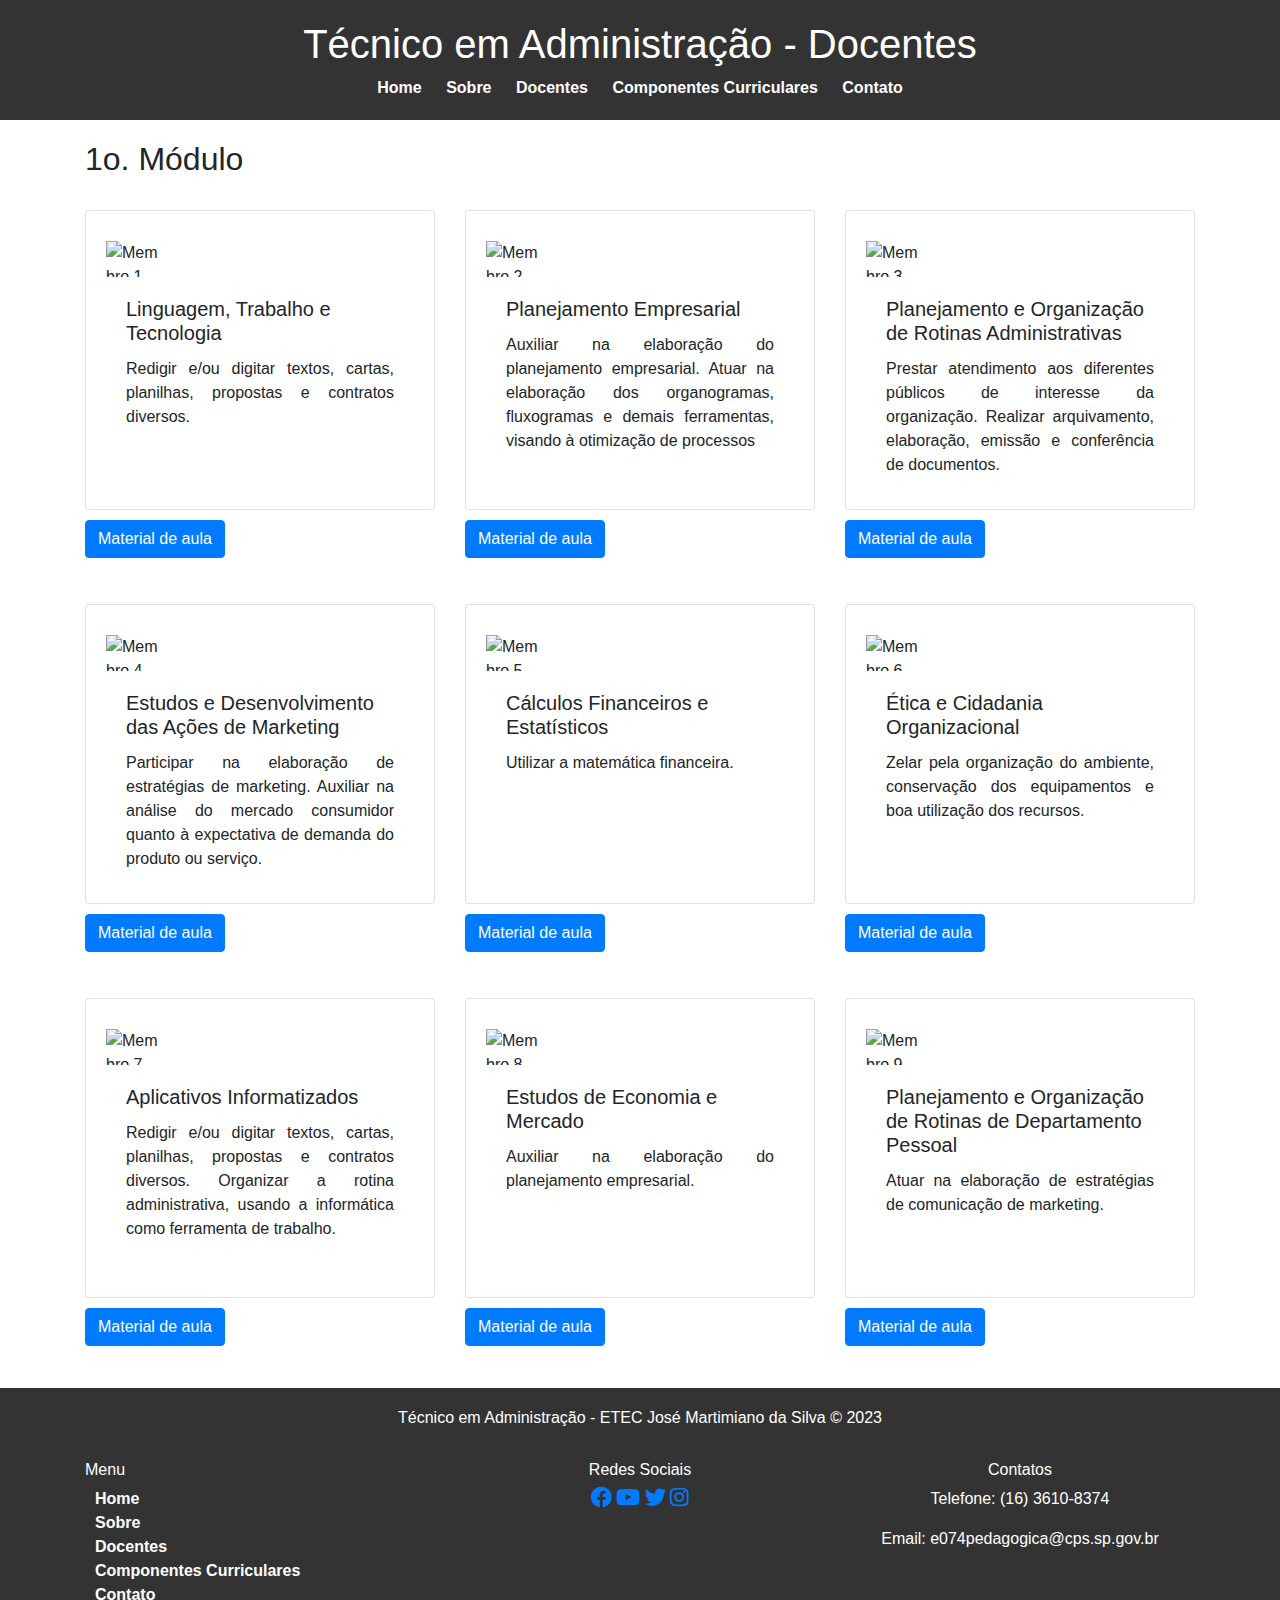
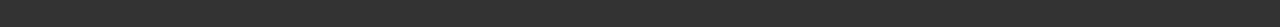
==== componentes.html @ 1e59bf56 "Add files via upload" ====
<!DOCTYPE html>
<html lang="pt-br">

<head>
    <meta charset="UTF-8">
    <meta name="viewport" content="width=device-width, initial-scale=1.0">

    <title>Técnico em Administração</title>


    <link rel="stylesheet" href="https://maxcdn.bootstrapcdn.com/bootstrap/4.0.0/css/bootstrap.min.css">
    <script src="https://code.jquery.com/jquery-3.2.1.slim.min.js"></script>
    <script src="https://maxcdn.bootstrapcdn.com/bootstrap/4.0.0/js/bootstrap.min.js"></script>

    <link rel="stylesheet" href="https://cdnjs.cloudflare.com/ajax/libs/font-awesome/5.15.4/css/all.min.css">

    <link rel="stylesheet" type="text/css" href="css/style.css">

</head>

<body>
    <header>
        <h1>Técnico em Administração - Docentes</h1>
        <nav>
            <ul>
                <li><a href="index.html">Home</a></li>
                <li><a href="sobre.html">Sobre</a></li>
                <li><a href="equipe.html">Docentes</a></li>
                <li><a href="componentes.html">Componentes Curriculares</a></li>
                <li><a href="contato.html">Contato</a></li>
            </ul>
        </nav>
    </header>

    <section>

        <div class="container">
            <h2 class="text-justify">1o. Módulo</h2>
            <br>
            <div class="row">
                <div class="col-md-4">
                    <div class="card card-body">
                        <img src="img/icons8-marketing-64.png" class="card-icon" alt="Membro 1">
                    
                        <div class="card-body">
                            <h5 class="card-title">Linguagem, Trabalho e
                                Tecnologia </h5>
                            <p class="card-text text-justify">Redigir e/ou digitar textos, cartas, planilhas, propostas e contratos diversos.</p>

                        </div>
                    </div>
                    <div class="card-button">
                        <a href="#" class="btn btn-primary" target="_blank">Material de aula </a>
                    </div>
                </div>
                <div class="col-md-4">
                    <div class="card card-body">
                        <img src="img/icons8-prédio-64.png" class="card-icon" alt="Membro 2">
                        <div class="card-body">
                            <h5 class="card-title">Planejamento Empresarial</h5>
                            <p class="card-text text-justify">Auxiliar na elaboração do planejamento empresarial. Atuar
                                na elaboração dos organogramas, fluxogramas e demais ferramentas, visando à otimização
                                de processos</p>
                        </div>

                    </div>
                    <div class="card-button">
                        <a href="#" class="btn btn-primary" target="_blank">Material de aula </a>
                    </div>
                </div>
                <div class="col-md-4">
                    <div class="card card-body">
                        <img src="img/icons8-carteira-de-investimentos-100.png" class="card-icon" alt="Membro 3">
                        <div class="card-body">
                            <h5 class="card-title">Planejamento e Organização de Rotinas Administrativas</h5>
                            <p class="card-text text-justify">Prestar atendimento aos diferentes públicos de interesse da organização. Realizar arquivamento, elaboração, emissão e conferência de documentos. </p>
                        </div>
                    </div>
                    <div class="card-button">
                        <a href="#" class="btn btn-primary" target="_blank">Material de aula </a>
                    </div>
                </div>
            </div>
            <br>
            <div class="row">
                <div class="col-md-4">
                    <div class="card card-body">
                        <img src="img/icons8-orçamento-48.png" class="card-icon" alt="Membro 4">
                        <div class="card-body">
                            <h5 class="card-title">Estudos e Desenvolvimento das Ações de Marketing</h5>
                            <p class="card-text text-justify">Participar na elaboração de estratégias de marketing. Auxiliar na análise do mercado consumidor quanto à expectativa de demanda do produto ou serviço.</p>
                            
                        </div>
                    </div>
                    <div class="card-button">
                        <a href="#" class="btn btn-primary" target="_blank">Material de aula </a>
                    </div>
                </div>
                <div class="col-md-4">
                    <div class="card card-body">
                        <img src="img/icons8-estatísticas-100.png" class="card-icon" alt="Membro 5">
                        <div class="card-body">
                            <h5 class="card-title">Cálculos Financeiros e Estatísticos</h5>
                            <p class="card-text text-justify">Utilizar a matemática financeira.</p>
                            
                        </div>
                    </div>
                    <div class="card-button">
                        <a href="#" class="btn btn-primary" target="_blank">Material de aula </a>
                    </div>
                </div>
                <div class="col-md-4">
                    <div class="card card-body">
                        <img src="img/icons8-trabalha-duro-48.png" class="card-icon" alt="Membro 6">
                        <div class="card-body">
                            <h5 class="card-title">Ética e Cidadania Organizacional</h5>
                            <p class="card-text text-justify">Zelar pela organização do ambiente, conservação dos
                                equipamentos e boa utilização dos recursos.</p>
                            
                        </div>
                    </div>
                    <div class="card-button">
                        <a href="#" class="btn btn-primary" target="_blank">Material de aula </a>
                    </div>
                </div>
            </div>
            <br>
            <div class="row">
                <div class="col-md-4">
                    <div class="card card-body">
                        <img src="img/icons8-admin-64.png" class="card-icon" alt="Membro 7">
                        <div class="card-body">
                            <h5 class="card-title">Aplicativos Informatizados</h5>
                            <p class="card-text text-justify">Redigir e/ou digitar textos, cartas, planilhas, propostas
                                e contratos diversos. Organizar a rotina administrativa, usando a informática como
                                ferramenta de trabalho.</p>
                            
                        </div>
                    </div>
                    <div class="card-button">
                        <a href="#" class="btn btn-primary" target="_blank">Material de aula </a>
                    </div>
                </div>
                <div class="col-md-4">
                    <div class="card card-body">
                        <img src="img/icons8-bonds-100.png" class="card-icon" alt="Membro 8">
                        <div class="card-body">
                            <h5 class="card-title">Estudos de Economia e Mercado</h5>
                            <p class="card-text text-justify">Auxiliar na elaboração do planejamento empresarial.</p>
                            
                        </div>
                    </div>
                    <div class="card-button">
                        <a href="#" class="btn btn-primary" target="_blank">Material de aula </a>
                    </div>
                </div>
                <div class="col-md-4">
                    <div class="card card-body">
                        <img src="img/icons8-grupo-de-negócios-100.png" class="card-icon" alt="Membro 9">
                        <div class="card-body">
                            <h5 class="card-title">Planejamento e Organização de Rotinas de Departamento Pessoal</h5>
                            <p class="card-text text-justify">Atuar na elaboração de estratégias de comunicação de
                                marketing.</p>
                            
                        </div>
                    </div>
                    <div class="card-button">
                        <a href="#" class="btn btn-primary" target="_blank">Material de aula </a>
                    </div>
                </div>
            </div>
        </div>
    </section>



    <footer>
        <div class="container">

            <h6>Técnico em Administração - ETEC José Martimiano da Silva &copy; 2023</h6>
            <br>
            <div class="row">

                <div class="col-md-4">
                    <h6 class="vertical-list">Menu</h6>
                    <nav>
                        <ul class="vertical-list">
                            <li><a href="index.html">Home</a></li>
                            <li><a href="sobre.html">Sobre</a></li>
                            <li><a href="equipe.html">Docentes</a></li>
                            <li><a href="componentes.html">Componentes Curriculares</a></li>
                            <li><a href="contato.html">Contato</a></li>
                        </ul>
                    </nav>
                </div>

                <div class="col-md-4">

                    <h6>Redes Sociais</h6>

                    <div class="social-icons">
                        <a href="https://www.facebook.com/seu-usuario" target="_blank"><i
                                class="fab fa-facebook fa-lg"></i></a>
                        <a href="https://www.youtube.com/seu-canal" target="_blank"><i
                                class="fab fa-youtube fa-lg"></i></a>
                        <a href="https://twitter.com/seu-usuario" target="_blank"><i
                                class="fab fa-twitter fa-lg"></i></a>
                        <a href="https://www.instagram.com/seu-usuario" target="_blank"><i
                                class="fab fa-instagram fa-lg"></i></a>
                    </div>
                </div>

                <div class="col-md-4">
                    <h6>Contatos</h6>
                    <p>Telefone: (16) 3610-8374</p>
                    <p>Email: e074pedagogica@cps.sp.gov.br</p>
                </div>
            </div>
        </div>
    </footer>
</body>

</html>
---- css/style.css ----
/* Estilos CSS */
body {
    font-family: Arial, sans-serif;
    margin: 0;
    padding: 0;
  }
  
  header {
    background-color: #333;
    color: #fff;
    padding: 20px;
    text-align: center;
  }
  
  nav ul {
    list-style-type: none;
    margin: 0;
    padding: 0;
    text-align: center;
  }
  
  nav ul li {
    display: inline-block;
    margin: 0 10px;
  }
  
  nav ul li a {
    color: #fff;
    text-decoration: none;
    font-weight: bold;
    transition: color 0.3s ease;
  }
  
  nav ul li a:hover {
    color: #0b11cb; /* Cor de destaque ao passar o mouse */
  }
  
  section {
    padding: 20px;
    display: flex;
    justify-content: center;
    align-items: center;
  }
  
  .carousel {
    max-width: 600px;
    margin: 0 auto;
  }
  
  footer {
    background-color: #333;
    color: #fff;
    padding: 20px;
    text-align: center;
  }

  .vertical-list {
    display: flex;
    flex-direction: column;
    align-items: flex-start;
    list-style-type: none;
    padding: 0;
}

.card-body {
  height: 300px; /* Defina a altura desejada para os cards */
  overflow: hidden; /* Oculta o conteúdo que ultrapassa a altura */
}

.card-button {
  height: 70px; /* Defina a altura desejada para os cards */
  padding-right: 10px;
  padding-top : 10px;
  overflow: hidden; /* Oculta o conteúdo que ultrapassa a altura */
}

.card-icon {
  width: 64px ;
  height: 64px; /* Defina a altura desejada para os cards */
  padding-right: 10px;
  padding-top : 10px;
  overflow: hidden; /* Oculta o conteúdo que ultrapassa a altura */
}
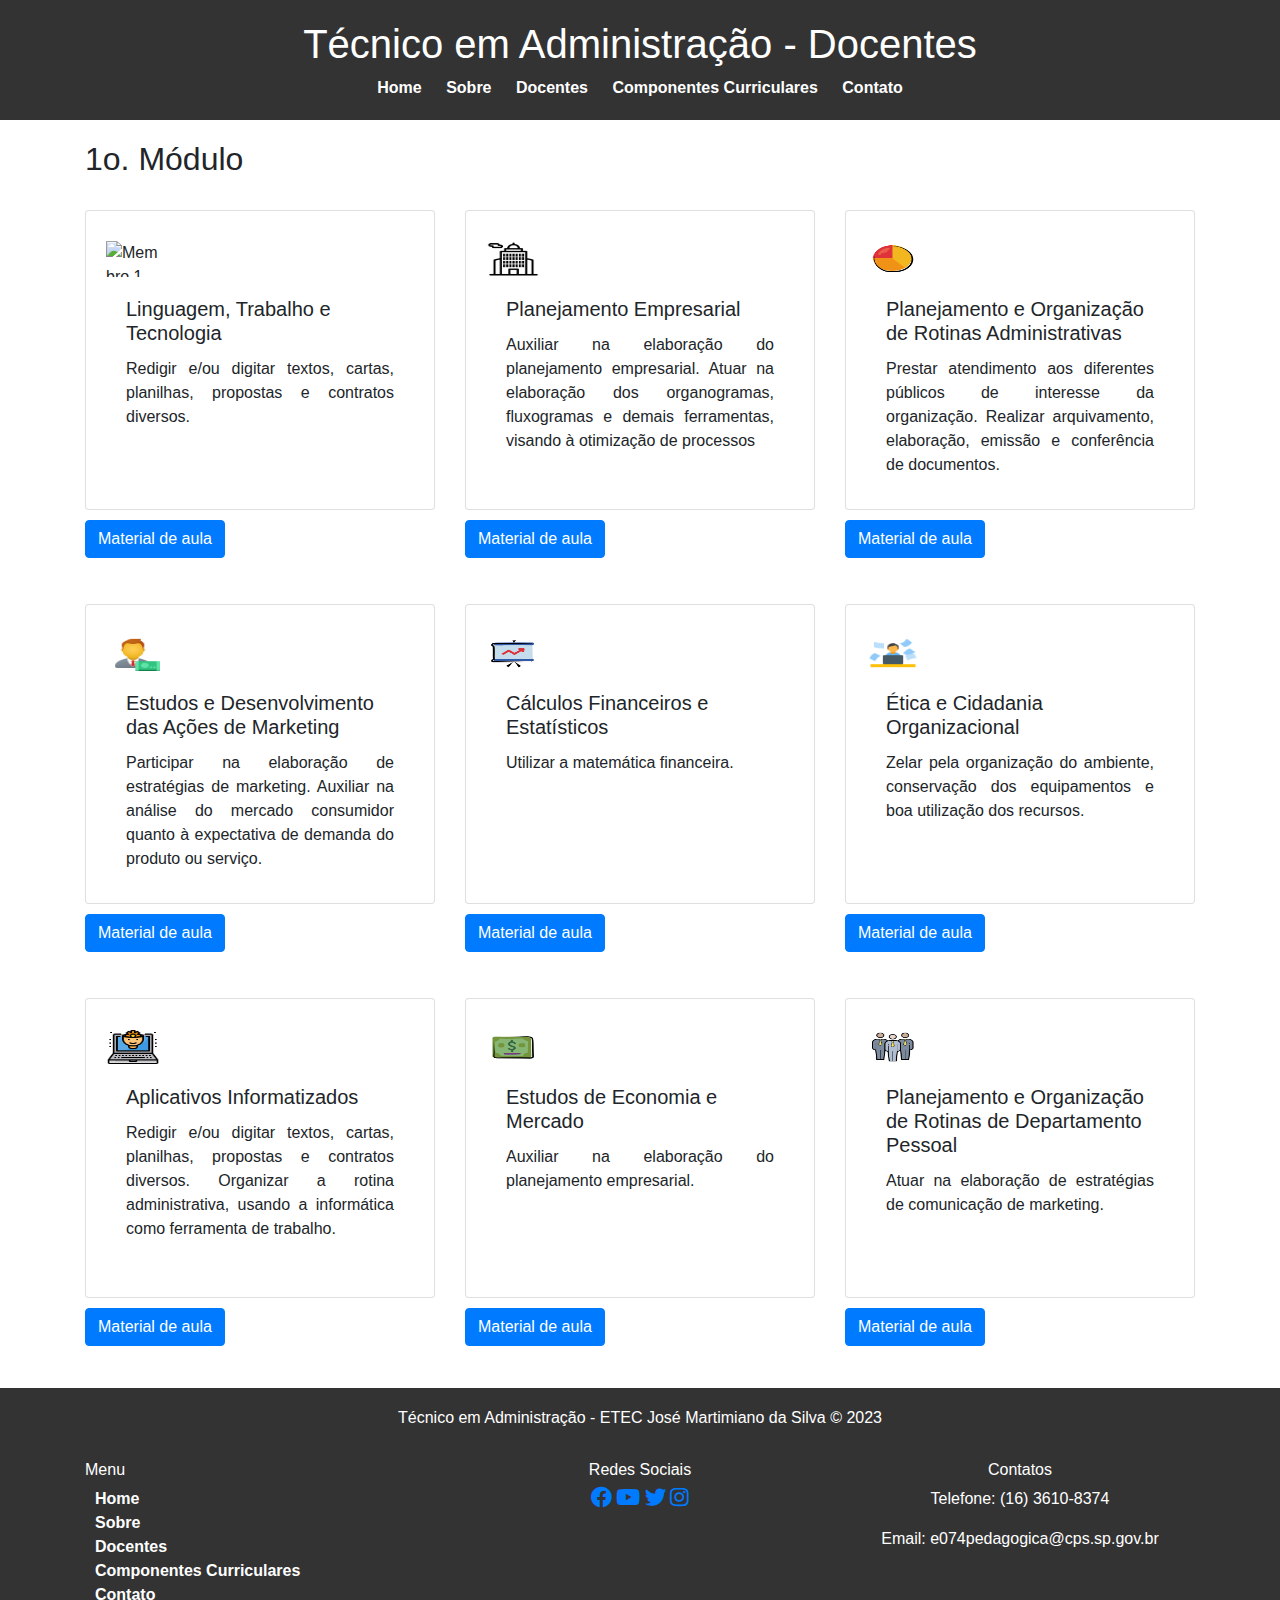
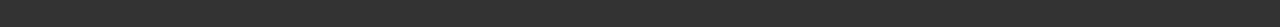
==== commit cb85b6db: "Update componentes.html" ====
--- a/componentes.html
+++ b/componentes.html
@@ -40,7 +40,7 @@
             <div class="row">
                 <div class="col-md-4">
                     <div class="card card-body">
-                        <img src="img/icons8-marketing-64.png" class="card-icon" alt="Membro 1">
+                        <img src="..img/icons8-marketing-64.png" class="card-icon" alt="Membro 1">
                     
                         <div class="card-body">
                             <h5 class="card-title">Linguagem, Trabalho e
@@ -220,4 +220,4 @@
     </footer>
 </body>
 
-</html>+</html>
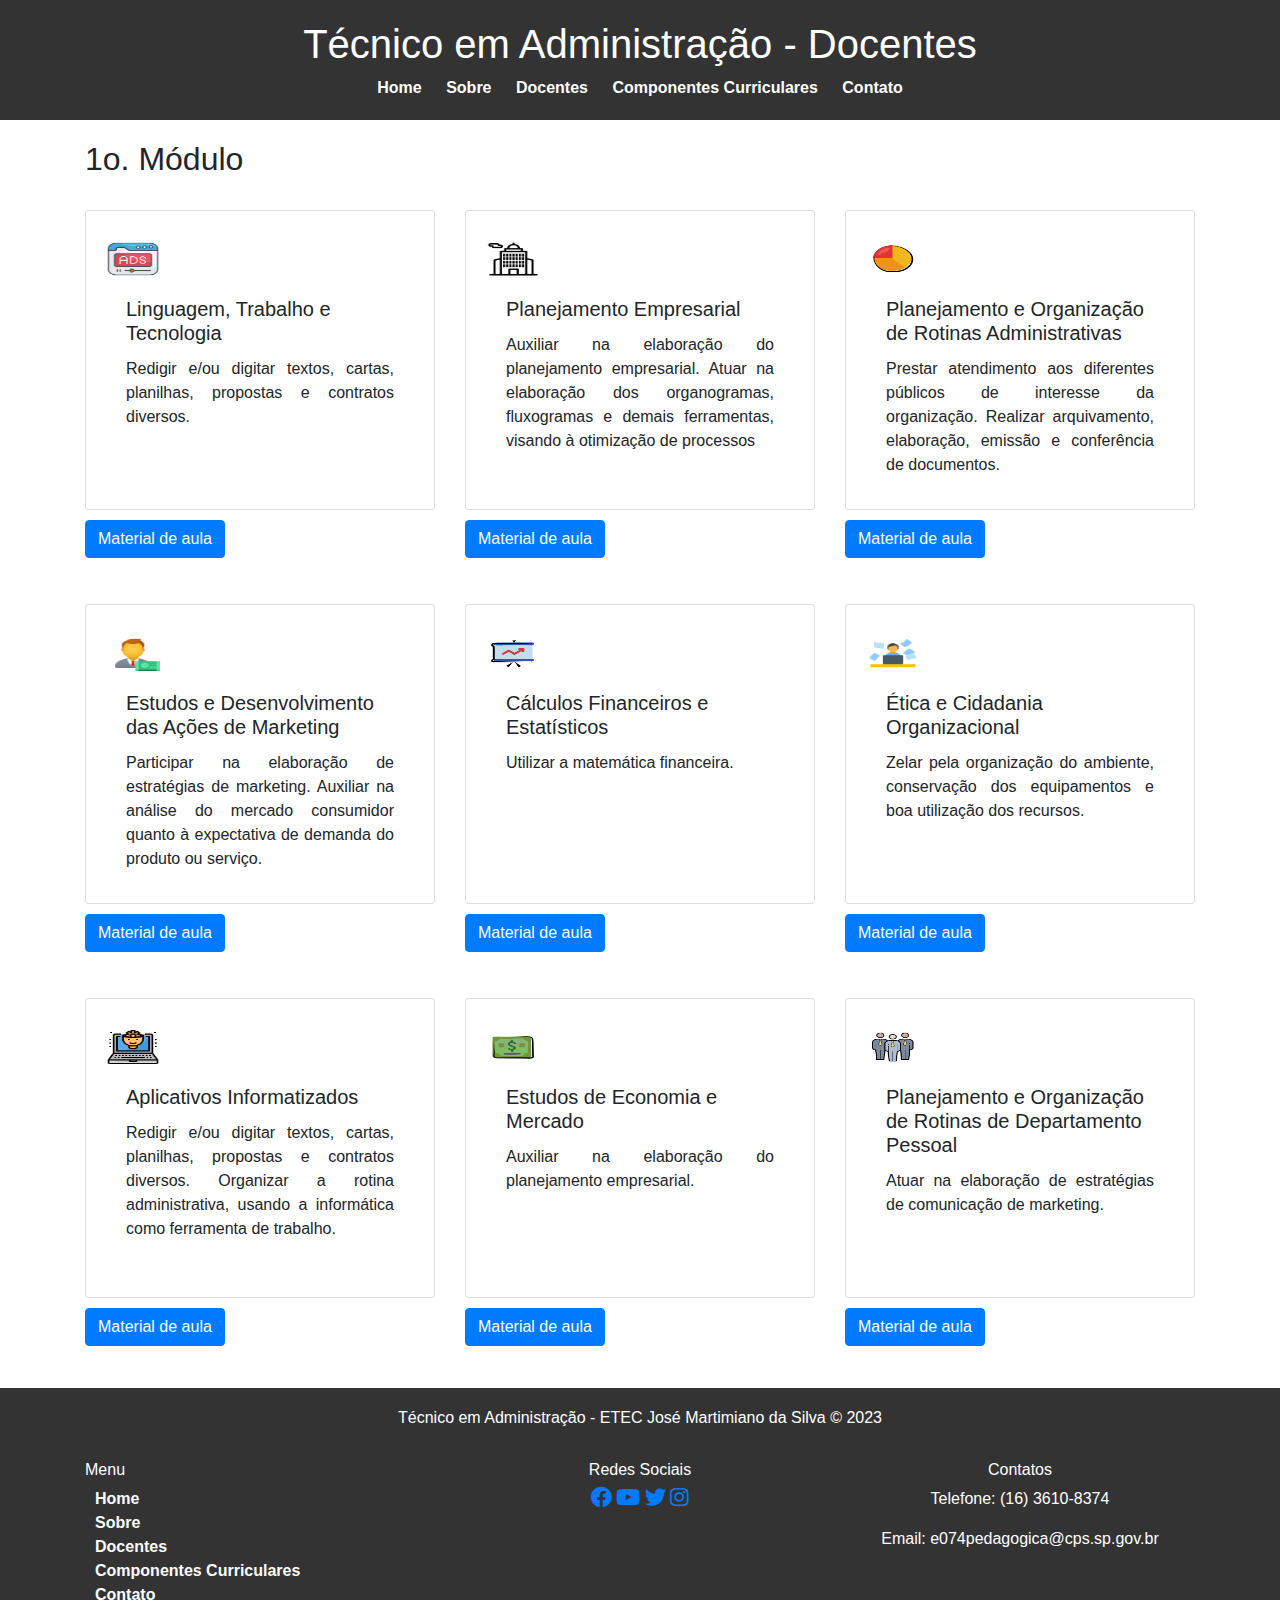
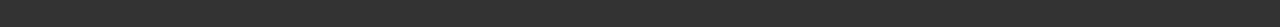
==== commit 1edc01f7: "Update componentes.html" ====
--- a/componentes.html
+++ b/componentes.html
@@ -40,7 +40,7 @@
             <div class="row">
                 <div class="col-md-4">
                     <div class="card card-body">
-                        <img src="..img/icons8-marketing-64.png" class="card-icon" alt="Membro 1">
+                        <img src="img/icons8-marketing-64.png" class="card-icon" alt="Membro 1">
                     
                         <div class="card-body">
                             <h5 class="card-title">Linguagem, Trabalho e
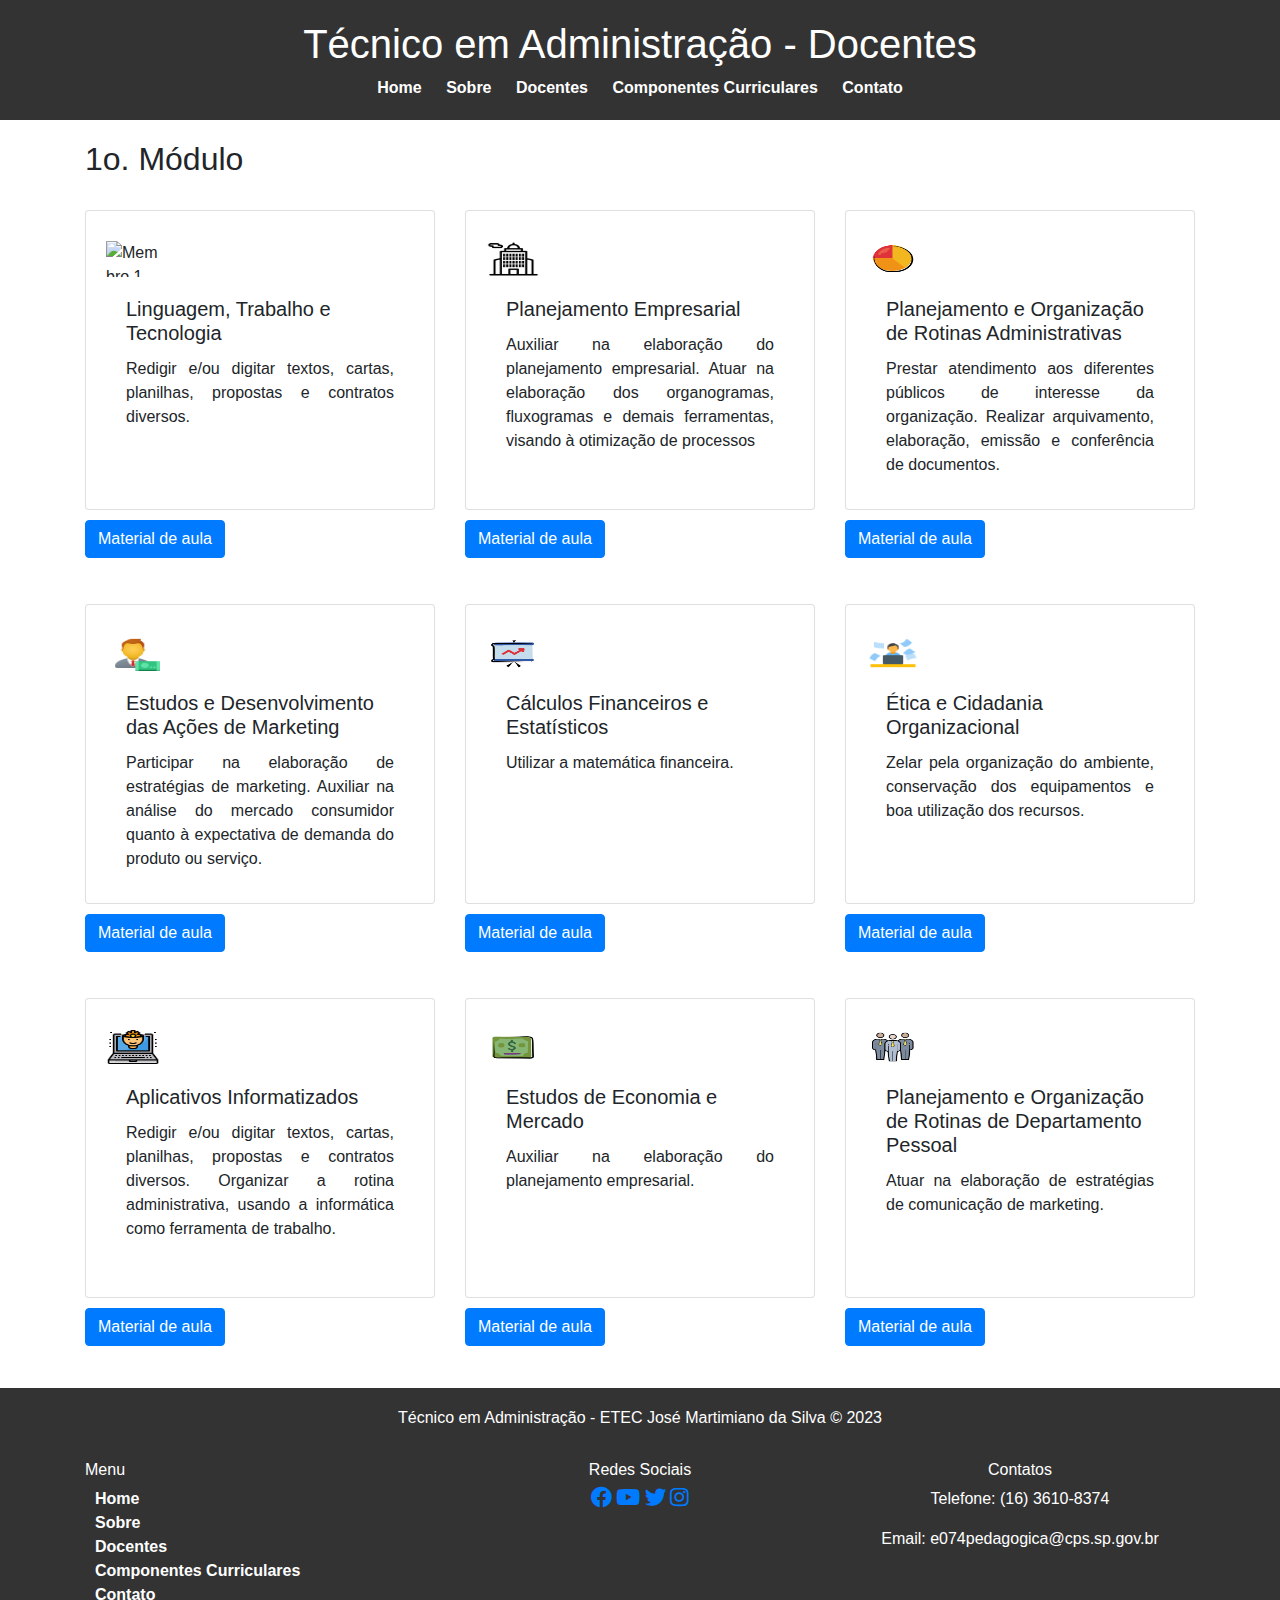
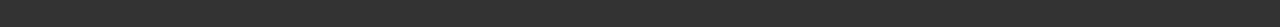
==== commit 6c0cb95e: "Update componentes.html" ====
--- a/componentes.html
+++ b/componentes.html
@@ -40,7 +40,7 @@
             <div class="row">
                 <div class="col-md-4">
                     <div class="card card-body">
-                        <img src="img/icons8-marketing-64.png" class="card-icon" alt="Membro 1">
+                        <img src="..img/icons8-marketing-64.png" class="card-icon" alt="Membro 1">
                     
                         <div class="card-body">
                             <h5 class="card-title">Linguagem, Trabalho e
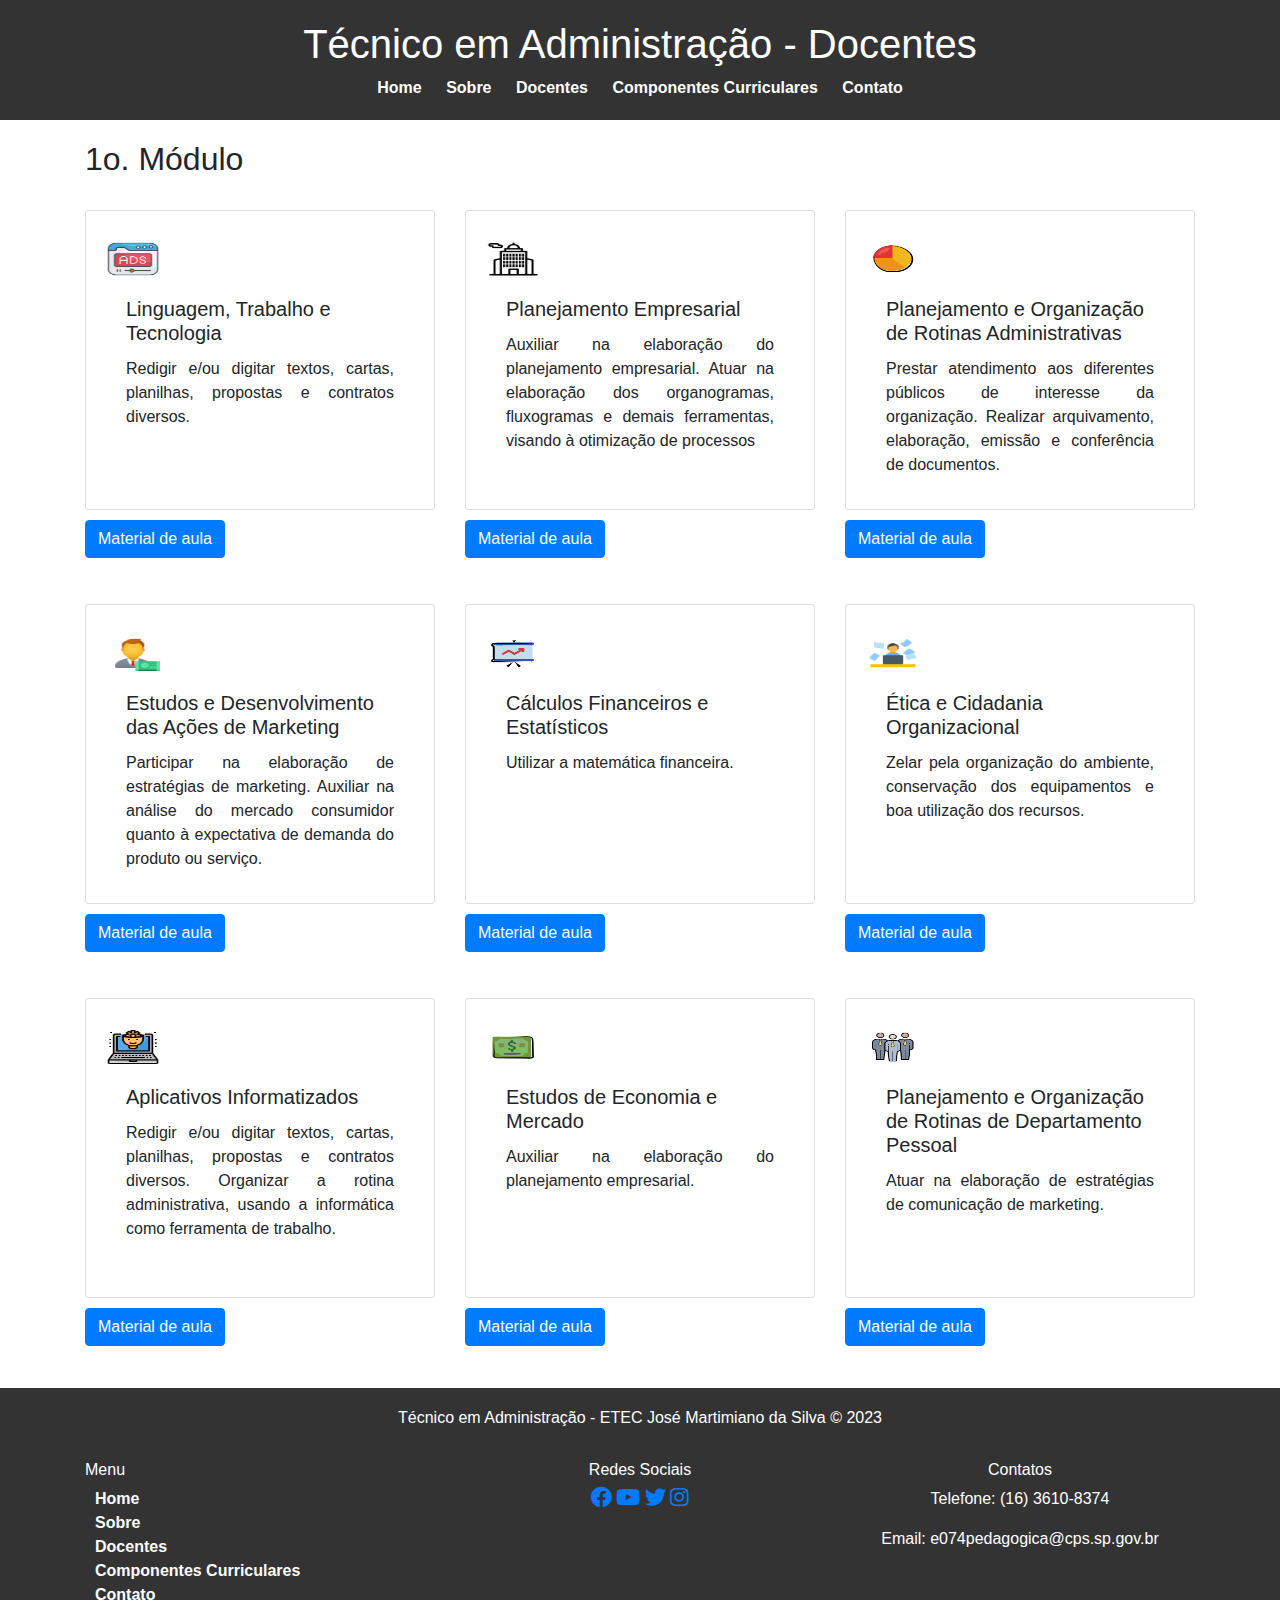
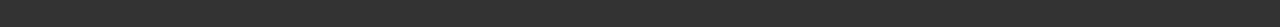
==== commit 430baea6: "Update componentes.html" ====
--- a/componentes.html
+++ b/componentes.html
@@ -40,7 +40,7 @@
             <div class="row">
                 <div class="col-md-4">
                     <div class="card card-body">
-                        <img src="..img/icons8-marketing-64.png" class="card-icon" alt="Membro 1">
+                        <img src="img/icons8-marketing-64.png" class="card-icon" alt="Membro 1">
                     
                         <div class="card-body">
                             <h5 class="card-title">Linguagem, Trabalho e
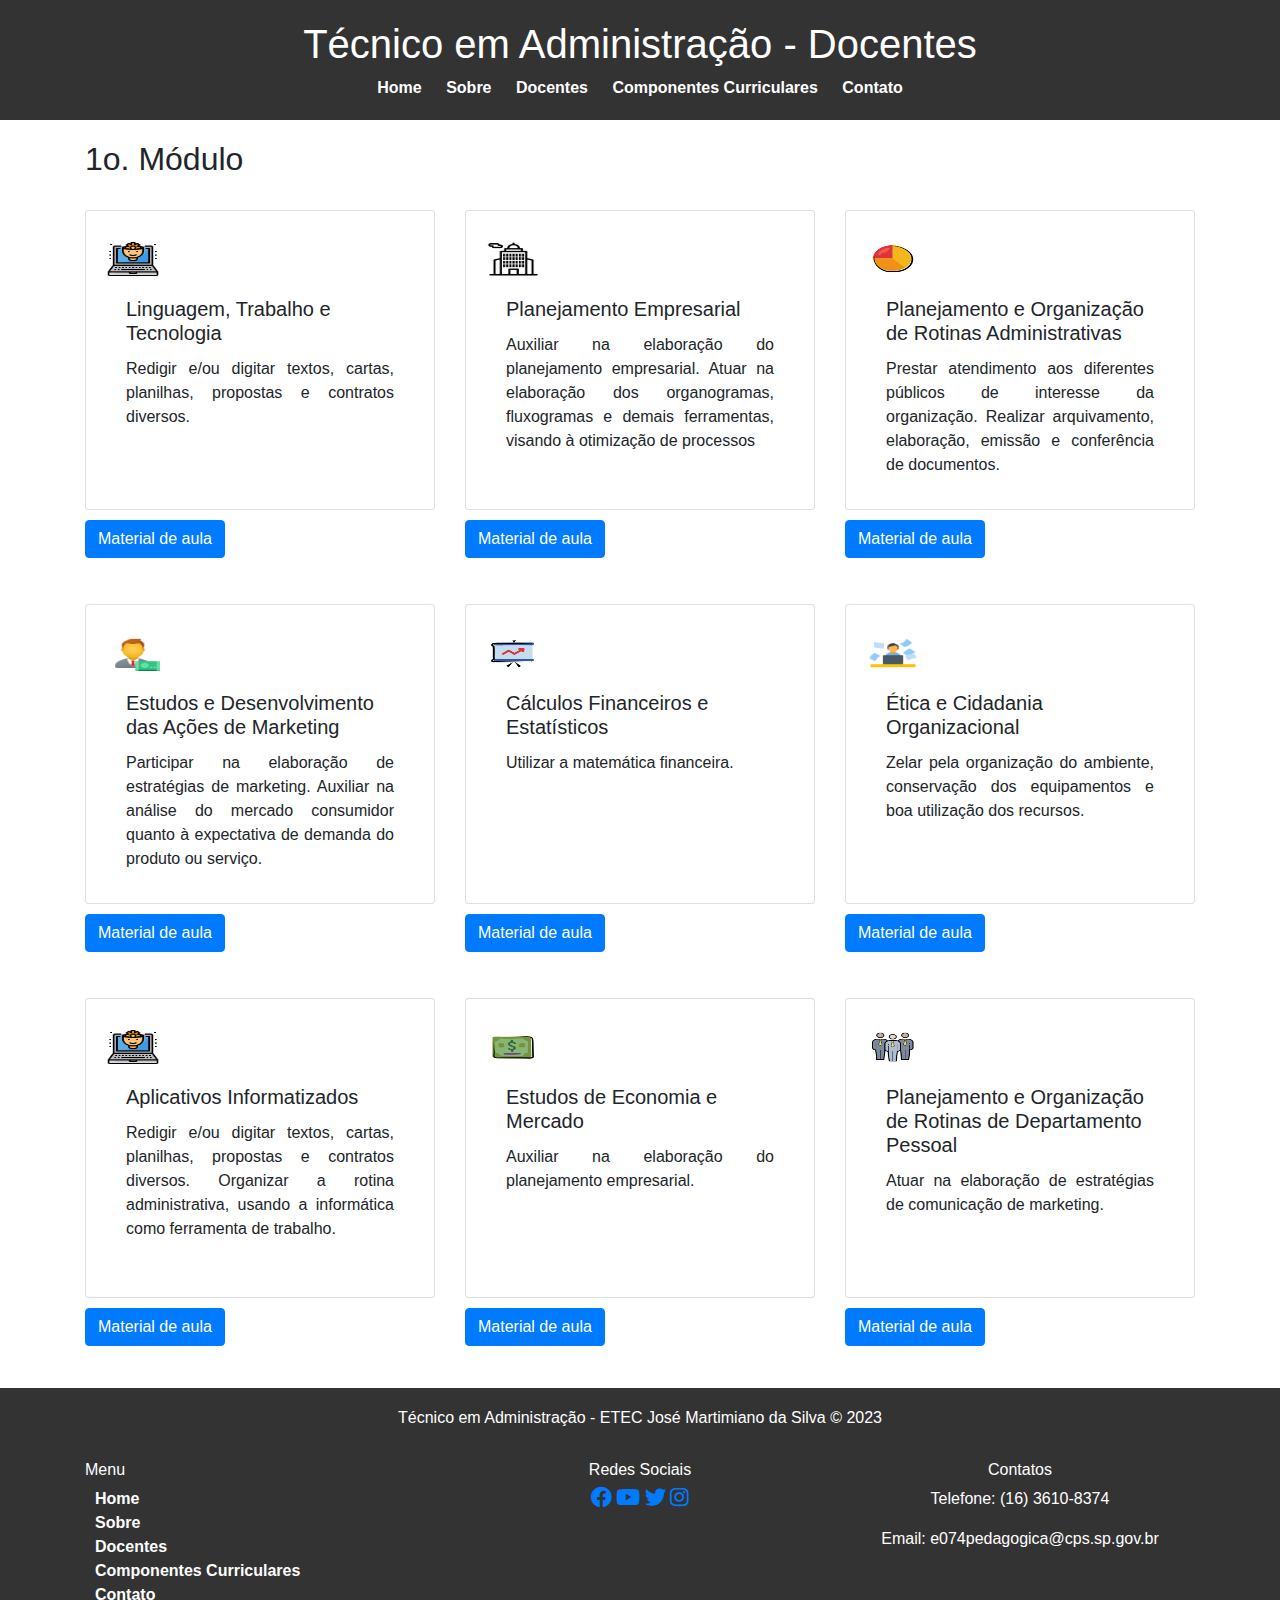
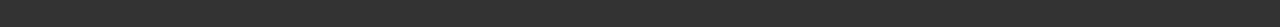
==== commit 84db1feb: "Add files via upload" ====
--- a/componentes.html
+++ b/componentes.html
@@ -40,7 +40,7 @@
             <div class="row">
                 <div class="col-md-4">
                     <div class="card card-body">
-                        <img src="img/icons8-marketing-64.png" class="card-icon" alt="Membro 1">
+                        <img src="img/icons8-admin-64.png" class="card-icon" alt="Membro 1">
                     
                         <div class="card-body">
                             <h5 class="card-title">Linguagem, Trabalho e
@@ -199,7 +199,7 @@
                     <h6>Redes Sociais</h6>
 
                     <div class="social-icons">
-                        <a href="https://www.facebook.com/seu-usuario" target="_blank"><i
+                        <a href="https://www.facebook.com/EtecRP" target="_blank"><i
                                 class="fab fa-facebook fa-lg"></i></a>
                         <a href="https://www.youtube.com/seu-canal" target="_blank"><i
                                 class="fab fa-youtube fa-lg"></i></a>
@@ -220,4 +220,4 @@
     </footer>
 </body>
 
-</html>
+</html>